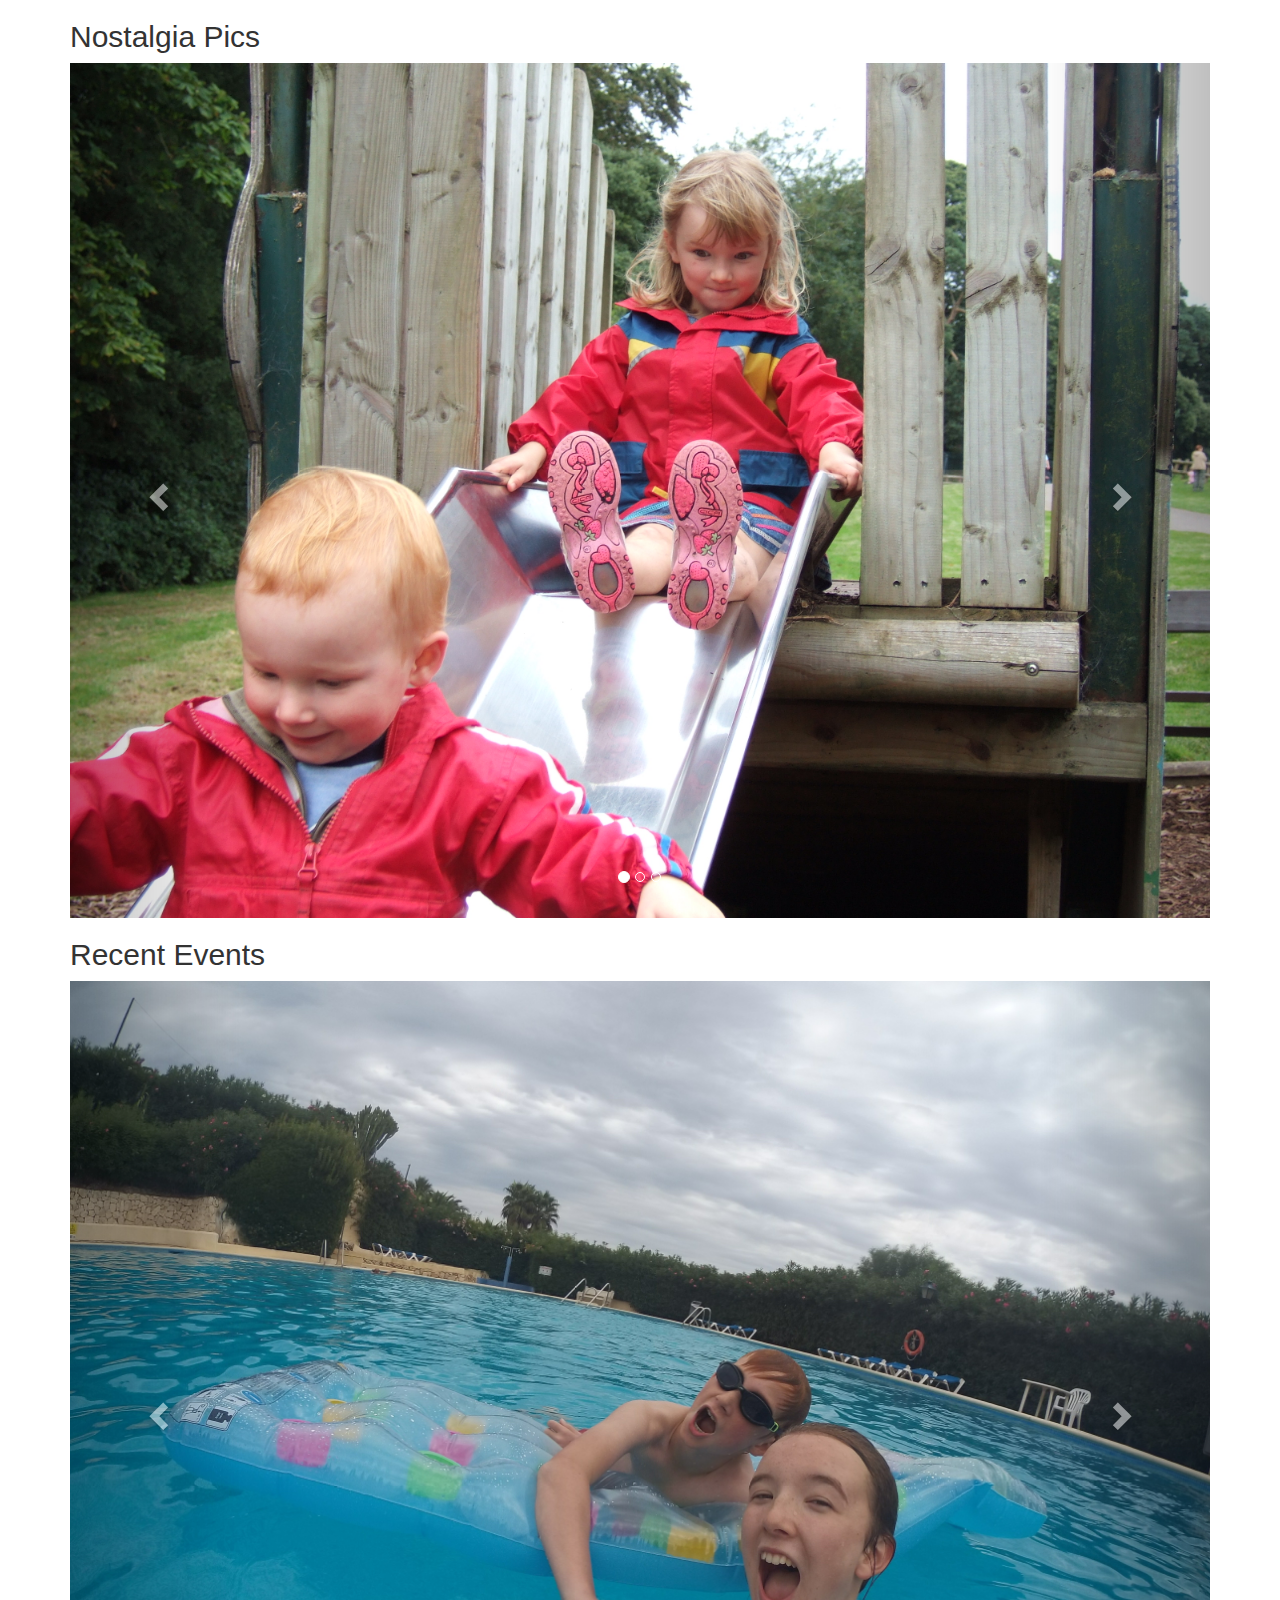
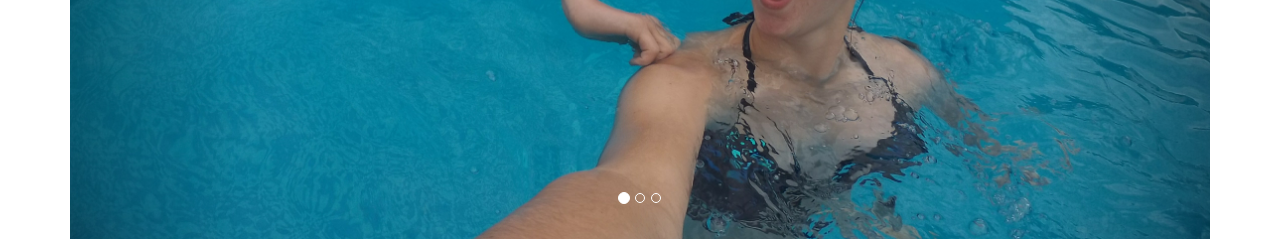
==== index.html @ 6b75ca6a "Rename gallery.html to index.html" ====
<!DOCTYPE html>
<html lang="en">
<head>
  <title>Photo Gallery</title>
  <meta charset="utf-8">
  <meta name="viewport" content="width=device-width, initial-scale=1">
  <link rel="stylesheet" href="birthday.css">

  <!-- Libaries -->
  <link rel="stylesheet" href="https://maxcdn.bootstrapcdn.com/bootstrap/3.4.1/css/bootstrap.min.css">
  <script src="https://ajax.googleapis.com/ajax/libs/jquery/3.6.3/jquery.min.js"></script>
  <script src="https://maxcdn.bootstrapcdn.com/bootstrap/3.4.1/js/bootstrap.min.js"></script>
</head>
<body>

<!--
  <div class="item">
    <img src="" alt="" style="width:100%;">
    <div class="carousel-caption">
      <h3></h3>
      <p></p>
    </div>
-->


<!-- First Slider -->
<div class="container">
  <h2>Nostalgia Pics</h2>
  <div id="Carousel_1" class="carousel slide" data-ride="carousel">
    <!-- Indicators -->
    <ol class="carousel-indicators">
      <li data-target="#Carousel_1" data-slide-to="0" class="active"></li>
      <li data-target="#Carousel_1" data-slide-to="1"></li>
      <li data-target="#Carousel_1" data-slide-to="2"></li>
    </ol>

    <!-- Wrapper for slides -->
    <div class="carousel-inner">

      <div class="item active">
        <img src="photos/2007_slide.JPG" alt="" style="width:100%;">
        <div class="carousel-caption">
          <h3></h3>
          <p></p>
        </div>
      </div>

      <div class="item">
        <img src="photos/2007_beach.jpg" alt="" style="width:100%;">
        <div class="carousel-caption">
          <h3></h3>
          <p></p>
        </div>
      </div>
    
      <div class="item">
        <img src="photos/2008_blueberry.JPG" alt="" style="width:100%;">
        <div class="carousel-caption">
          <h3></h3>
          <p></p>
        </div>
      </div>
    </div>

    <!-- Left and right controls -->
    <a class="left carousel-control" href="#Carousel_1" data-slide="prev">
      <span class="glyphicon glyphicon-chevron-left"></span>
      <span class="sr-only">Previous</span>
    </a>
    <a class="right carousel-control" href="#Carousel_1" data-slide="next">
      <span class="glyphicon glyphicon-chevron-right"></span>
      <span class="sr-only">Next</span>
    </a>
  </div>
</div>

<!-- Second Slider -->
<div class="container">
  <h2>Recent Events</h2>
  <div id="Carousel_2" class="carousel slide" data-ride="carousel">
    <!-- Indicators -->
    <ol class="carousel-indicators">
      <li data-target="#Carousel_2" data-slide-to="0" class="active"></li>
      <li data-target="#Carousel_2" data-slide-to="1"></li>
      <li data-target="#Carousel_2" data-slide-to="2"></li>
    </ol>

    <!-- Wrapper for slides -->
    <div class="carousel-inner">

      <div class="item active">
        <img src="photos/2017_pool.jpg" alt="Los Angeles" style="width:100%;">
        <div class="carousel-caption">
          <h3></h3>
          <p></p>
        </div>
      </div>

      <div class="item">
        <img src="photos/2017_raincoat.jpg" alt="Chicago" style="width:100%;">
        <div class="carousel-caption">
          <h3></h3>
          <p>!</p>
        </div>
      </div>
    
      <div class="item">
        <img src="photos/2021_santa.JPG" alt="New York" style="width:100%;">
        <div class="carousel-caption">
          <h3></h3>
          <p></p>
        </div>
      </div>
    </div>

    <!-- Left and right controls -->
    <a class="left carousel-control" href="#Carousel_2" data-slide="prev">
      <span class="glyphicon glyphicon-chevron-left"></span>
      <span class="sr-only">Previous</span>
    </a>
    <a class="right carousel-control" href="#Carousel_2" data-slide="next">
      <span class="glyphicon glyphicon-chevron-right"></span>
      <span class="sr-only">Next</span>
    </a>
  </div>
</div>

</body>
</html>
---- birthday.css ----
body {
    font-family: Arial, Helvetica, sans-serif !important;
}

.main-text{
font-size: 17px;
font-weight: bold;
text-align: center;
margin-top: 100px;  
}
.main-button{
    background-color: rgb(0,128,128);
    color: rgb(164,219,232);
    font-size: 18px;
    border: none;
    padding-left: 17px;
    padding-top: 10px;
    padding-bottom: 10px;
    padding-right: 17px;
    border-radius: 5px;
    cursor: pointer;
    box-shadow: 5px 5px 10px rgba(0,0,0,0.15);
    transition: background-color 0.45s;
    transition: color 0.25s;
    transition: opacity 0.5s;
}
.main-button:hover{
    background-color: rgb(164,219,232);
    color: rgb(0,128,128);
  }
.main-button:active{
    opacity: 0.8;
}
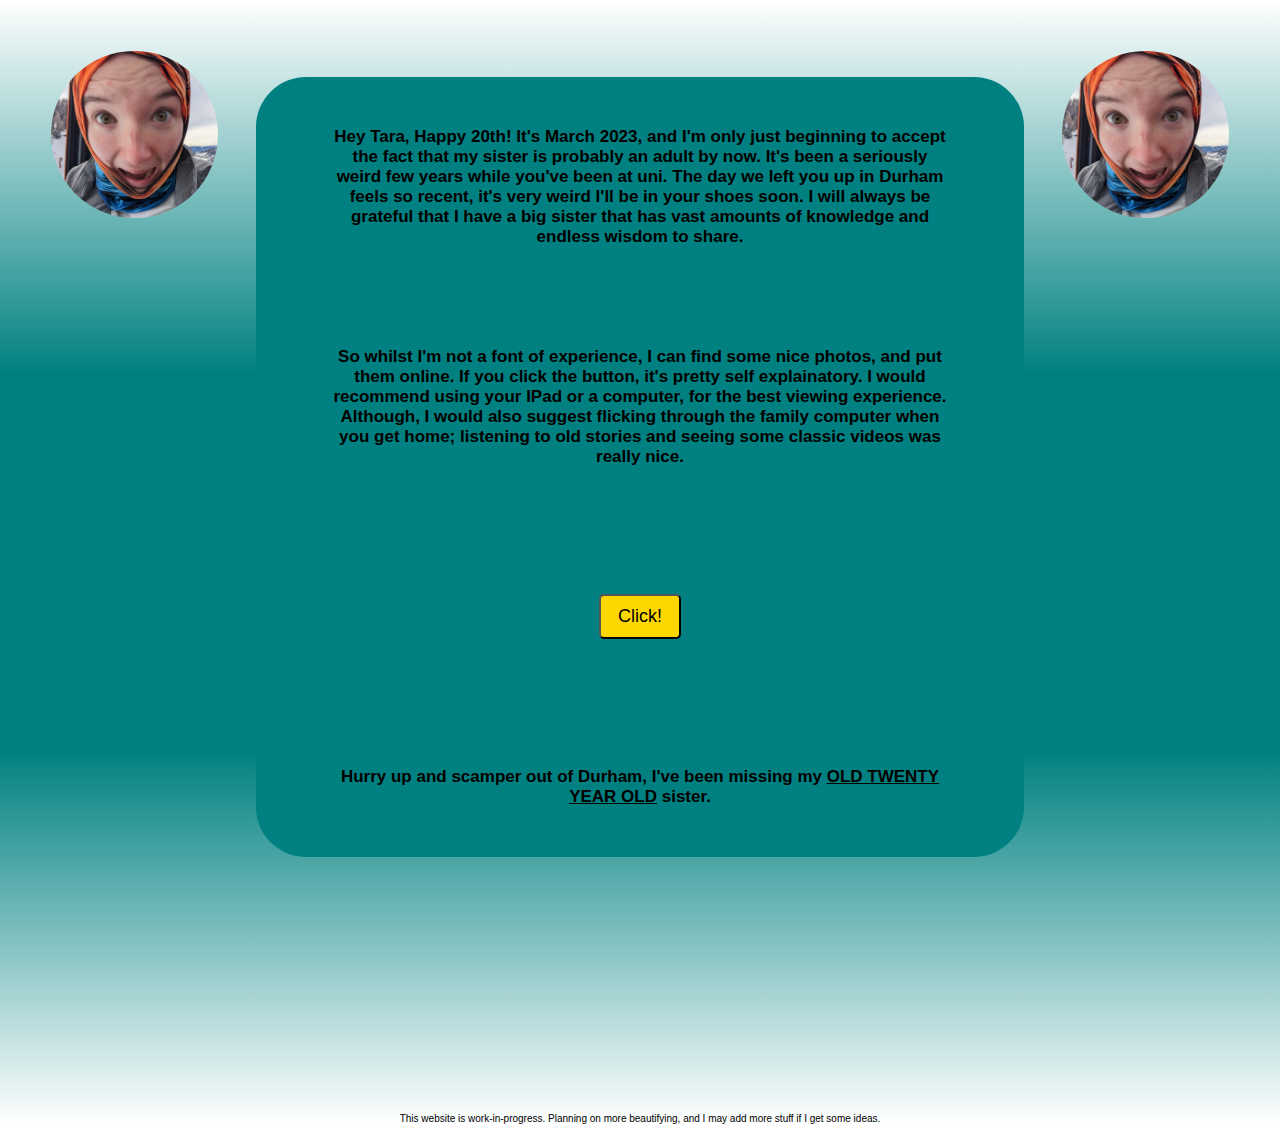
==== commit 560fb54b: "Add files via upload" ====
--- a/index.html
+++ b/index.html
@@ -1,129 +1,49 @@
 <!DOCTYPE html>
-<html lang="en">
-<head>
-  <title>Photo Gallery</title>
-  <meta charset="utf-8">
-  <meta name="viewport" content="width=device-width, initial-scale=1">
-  <link rel="stylesheet" href="birthday.css">
 
-  <!-- Libaries -->
-  <link rel="stylesheet" href="https://maxcdn.bootstrapcdn.com/bootstrap/3.4.1/css/bootstrap.min.css">
-  <script src="https://ajax.googleapis.com/ajax/libs/jquery/3.6.3/jquery.min.js"></script>
-  <script src="https://maxcdn.bootstrapcdn.com/bootstrap/3.4.1/js/bootstrap.min.js"></script>
-</head>
-<body>
+<html>
+  <head>
+    <title>Happy 20th Tara!</title>
+    <link rel="stylesheet" href="birthday.css">
+  </head>
 
-<!--
-  <div class="item">
-    <img src="" alt="" style="width:100%;">
-    <div class="carousel-caption">
-      <h3></h3>
-      <p></p>
-    </div>
--->
+  <body>
+    <div class="container" id="grad">
+      <div style="
+      display: grid;
+      grid-template-columns: 1fr 3fr 1fr;">
 
-
-<!-- First Slider -->
-<div class="container">
-  <h2>Nostalgia Pics</h2>
-  <div id="Carousel_1" class="carousel slide" data-ride="carousel">
-    <!-- Indicators -->
-    <ol class="carousel-indicators">
-      <li data-target="#Carousel_1" data-slide-to="0" class="active"></li>
-      <li data-target="#Carousel_1" data-slide-to="1"></li>
-      <li data-target="#Carousel_1" data-slide-to="2"></li>
-    </ol>
-
-    <!-- Wrapper for slides -->
-    <div class="carousel-inner">
-
-      <div class="item active">
-        <img src="photos/2007_slide.JPG" alt="" style="width:100%;">
-        <div class="carousel-caption">
-          <h3></h3>
-          <p></p>
+      <div>
+        <div class="eggcarrier-left">
+          <img class="egg" src="photos/2022_egg.jpg">
         </div>
       </div>
-
-      <div class="item">
-        <img src="photos/2007_beach.jpg" alt="" style="width:100%;">
-        <div class="carousel-caption">
-          <h3></h3>
-          <p></p>
+      <div class="centre-div">
+        <div class="main-text">
+          Hey Tara, Happy 20th! It's March 2023, and I'm only just beginning to accept the fact that my sister is probably an adult by now. 
+          It's been a seriously weird few years while you've been at uni.
+          The day we left you up in Durham feels so recent, it's very weird I'll be in your shoes soon.
+          I will always be grateful that I have a big sister that has vast amounts of knowledge and endless wisdom to share. 
+        </div>
+        <div class="main-text">
+          So whilst I'm not a font of experience, I can find some nice photos, and put them online. If you click the button, it's pretty self
+          explainatory. I would recommend using your IPad or a computer, for the best viewing experience. 
+          Although, I would also suggest flicking through the family computer when you get home; listening to old stories and seeing some classic videos was really nice.
+        </div>
+        <div class="centre">
+          <a href="gallery.html" target="_blank">
+           <button class="main-button">Click!</button>
+          </a>
+        </div>
+        <div class="main-text">
+          Hurry up and scamper out of Durham, I've been missing my <div class="underline"><strong>OLD TWENTY YEAR OLD</strong></div> sister.
         </div>
       </div>
-    
-      <div class="item">
-        <img src="photos/2008_blueberry.JPG" alt="" style="width:100%;">
-        <div class="carousel-caption">
-          <h3></h3>
-          <p></p>
+      <div>
+        <div class="eggcarrier-right">
+          <img class="egg" src="photos/2022_egg.jpg">
         </div>
       </div>
     </div>
-
-    <!-- Left and right controls -->
-    <a class="left carousel-control" href="#Carousel_1" data-slide="prev">
-      <span class="glyphicon glyphicon-chevron-left"></span>
-      <span class="sr-only">Previous</span>
-    </a>
-    <a class="right carousel-control" href="#Carousel_1" data-slide="next">
-      <span class="glyphicon glyphicon-chevron-right"></span>
-      <span class="sr-only">Next</span>
-    </a>
-  </div>
-</div>
-
-<!-- Second Slider -->
-<div class="container">
-  <h2>Recent Events</h2>
-  <div id="Carousel_2" class="carousel slide" data-ride="carousel">
-    <!-- Indicators -->
-    <ol class="carousel-indicators">
-      <li data-target="#Carousel_2" data-slide-to="0" class="active"></li>
-      <li data-target="#Carousel_2" data-slide-to="1"></li>
-      <li data-target="#Carousel_2" data-slide-to="2"></li>
-    </ol>
-
-    <!-- Wrapper for slides -->
-    <div class="carousel-inner">
-
-      <div class="item active">
-        <img src="photos/2017_pool.jpg" alt="Los Angeles" style="width:100%;">
-        <div class="carousel-caption">
-          <h3></h3>
-          <p></p>
-        </div>
-      </div>
-
-      <div class="item">
-        <img src="photos/2017_raincoat.jpg" alt="Chicago" style="width:100%;">
-        <div class="carousel-caption">
-          <h3></h3>
-          <p>!</p>
-        </div>
-      </div>
-    
-      <div class="item">
-        <img src="photos/2021_santa.JPG" alt="New York" style="width:100%;">
-        <div class="carousel-caption">
-          <h3></h3>
-          <p></p>
-        </div>
-      </div>
-    </div>
-
-    <!-- Left and right controls -->
-    <a class="left carousel-control" href="#Carousel_2" data-slide="prev">
-      <span class="glyphicon glyphicon-chevron-left"></span>
-      <span class="sr-only">Previous</span>
-    </a>
-    <a class="right carousel-control" href="#Carousel_2" data-slide="next">
-      <span class="glyphicon glyphicon-chevron-right"></span>
-      <span class="sr-only">Next</span>
-    </a>
-  </div>
-</div>
-
-</body>
+    <div class="subtext">This website is work-in-progress. Planning on more beautifying, and I may add more stuff if I get some ideas.</div>
+  </body>
 </html>
--- a/birthday.css
+++ b/birthday.css
@@ -1,25 +1,91 @@
 body {
     font-family: Arial, Helvetica, sans-serif !important;
+    margin: 0px;
+    padding: 0px;
+    overflow-x: hidden;
 }
+.subtext {
+    font-size:x-small;
+    padding-top: 20%;
+    bottom: 0;
+    text-align: center;
+}
+.underline {
+    text-decoration-line: underline;
+    display: inline;
+}
+.container {
+    height: 100%;
+    width: 100%;
+}
+#grad {
+    background-image: linear-gradient(180deg, white, teal, teal, white);
+    width: 100%;
+    height: 100%;
+}
+.eggcarrier-left {
+    margin-top: 20%;
+    padding-left: 20%;
+    padding-right: 15%;
+    position: relative;
+    animation-name: animate-left;
+    animation-duration: 8s;
+    animation-iteration-count: infinite;
+}
+.eggcarrier-right {
+    margin-top: 20%;
+    padding-left: 15%;
+    padding-right: 20%;
+    position: relative;
+    animation-name: animate-right;
+    animation-duration: 8s;
+    animation-iteration-count: infinite;
+}
+.egg {
+    width:100%;
+    border-radius: 50%;
+}
+@keyframes animate-left {
+    0%   {top:0px; rotate: 0deg;}
+    50%  {top:60%; rotate: 180deg;}
+    100% {top:0px; rotate: 0deg;}
+  }
+@keyframes animate-right {
+    0%   {top:0px; rotate: 0deg;}
+    50%  {top:60%; rotate: -180deg;}
+    100% {top:0px; rotate: 0deg;}
+  }
 
+.centre-div {
+    background-color: rgb(0,128,128);
+    border-radius: 50px;
+    margin-top: 10%;
+}
+.centre {
+    display: flex;
+    justify-content: center;
+    align-items: center;
+    height: 200px;
+    border: 3px;
+}
 .main-text{
 font-size: 17px;
 font-weight: bold;
 text-align: center;
-margin-top: 100px;  
+padding: 50px 10%;
 }
 .main-button{
-    background-color: rgb(0,128,128);
-    color: rgb(164,219,232);
+    background-color: gold;
+    color: rgb(0, 0, 0);
     font-size: 18px;
-    border: none;
+    
     padding-left: 17px;
     padding-top: 10px;
     padding-bottom: 10px;
     padding-right: 17px;
+
     border-radius: 5px;
     cursor: pointer;
-    box-shadow: 5px 5px 10px rgba(0,0,0,0.15);
     transition: background-color 0.45s;
     transition: color 0.25s;
     transition: opacity 0.5s;
@@ -30,5 +96,6 @@
   }
 .main-button:active{
     opacity: 0.8;
+    left: 10px;
 }     
    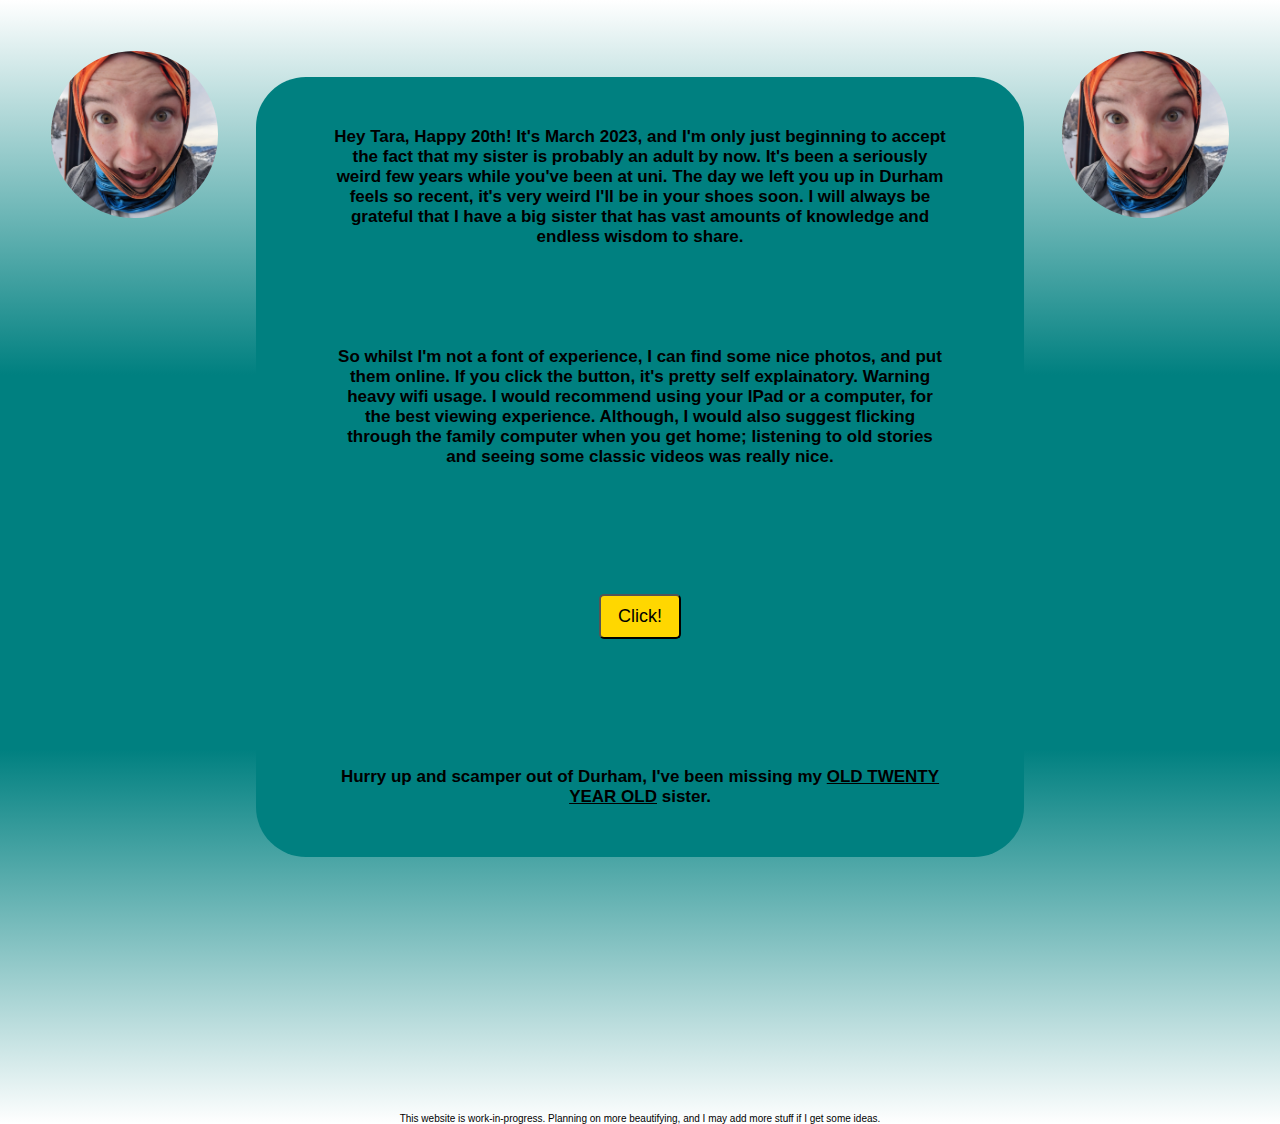
==== commit 425e5a56: "Update index.html" ====
--- a/index.html
+++ b/index.html
@@ -26,7 +26,7 @@
         </div>
         <div class="main-text">
           So whilst I'm not a font of experience, I can find some nice photos, and put them online. If you click the button, it's pretty self
-          explainatory. I would recommend using your IPad or a computer, for the best viewing experience. 
+          explainatory. Warning heavy wifi usage. I would recommend using your IPad or a computer, for the best viewing experience.
           Although, I would also suggest flicking through the family computer when you get home; listening to old stories and seeing some classic videos was really nice.
         </div>
         <div class="centre">
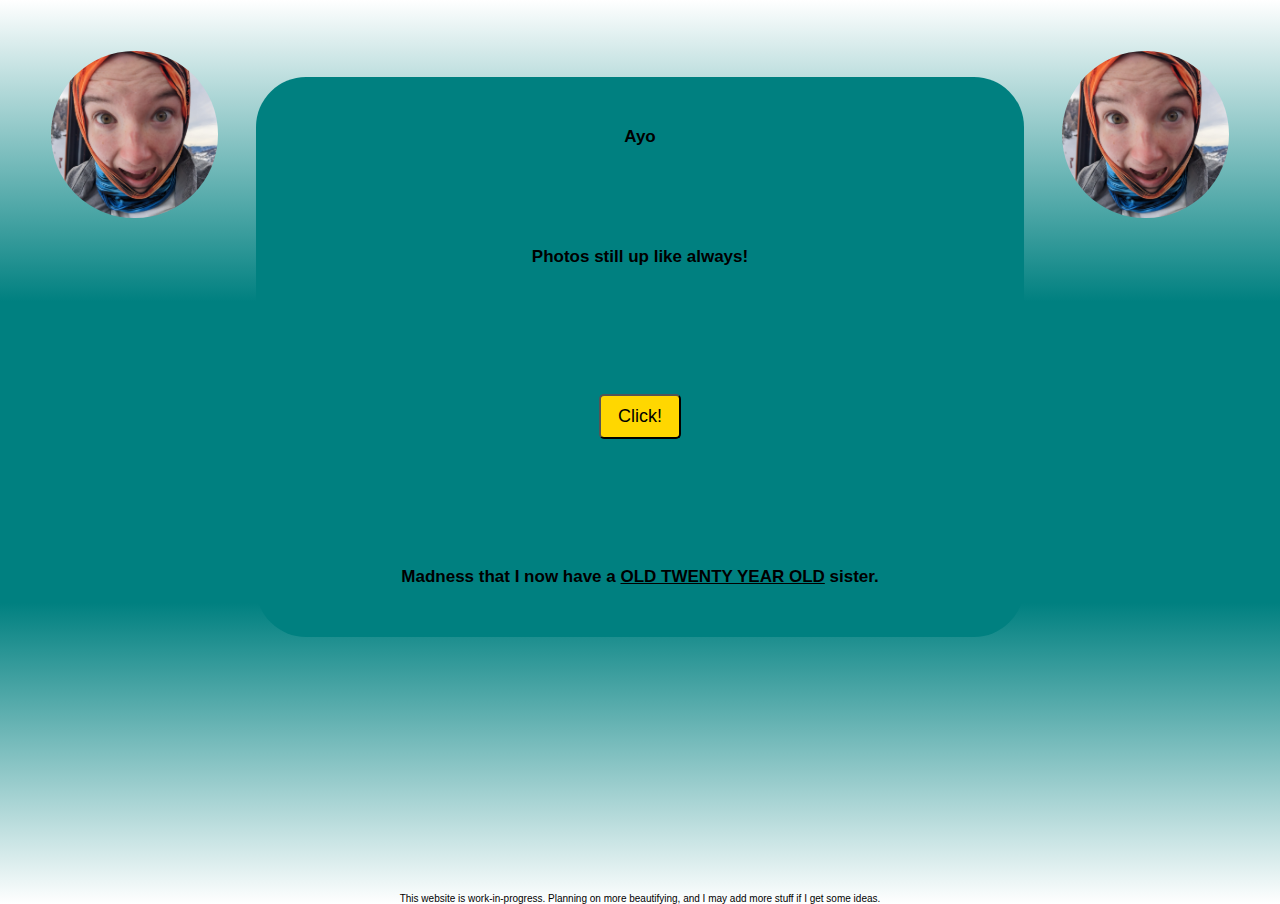
==== commit 43581918: "Update index.html" ====
--- a/index.html
+++ b/index.html
@@ -19,15 +19,10 @@
       </div>
       <div class="centre-div">
         <div class="main-text">
-          Hey Tara, Happy 20th! It's March 2023, and I'm only just beginning to accept the fact that my sister is probably an adult by now. 
-          It's been a seriously weird few years while you've been at uni.
-          The day we left you up in Durham feels so recent, it's very weird I'll be in your shoes soon.
-          I will always be grateful that I have a big sister that has vast amounts of knowledge and endless wisdom to share. 
+          Ayo
         </div>
         <div class="main-text">
-          So whilst I'm not a font of experience, I can find some nice photos, and put them online. If you click the button, it's pretty self
-          explainatory. Warning heavy wifi usage. I would recommend using your IPad or a computer, for the best viewing experience.
-          Although, I would also suggest flicking through the family computer when you get home; listening to old stories and seeing some classic videos was really nice.
+          Photos still up like always!
         </div>
         <div class="centre">
           <a href="gallery.html" target="_blank">
@@ -35,7 +30,7 @@
           </a>
         </div>
         <div class="main-text">
-          Hurry up and scamper out of Durham, I've been missing my <div class="underline"><strong>OLD TWENTY YEAR OLD</strong></div> sister.
+          Madness that I now have a <div class="underline"><strong>OLD TWENTY YEAR OLD</strong></div> sister.
         </div>
       </div>
       <div>
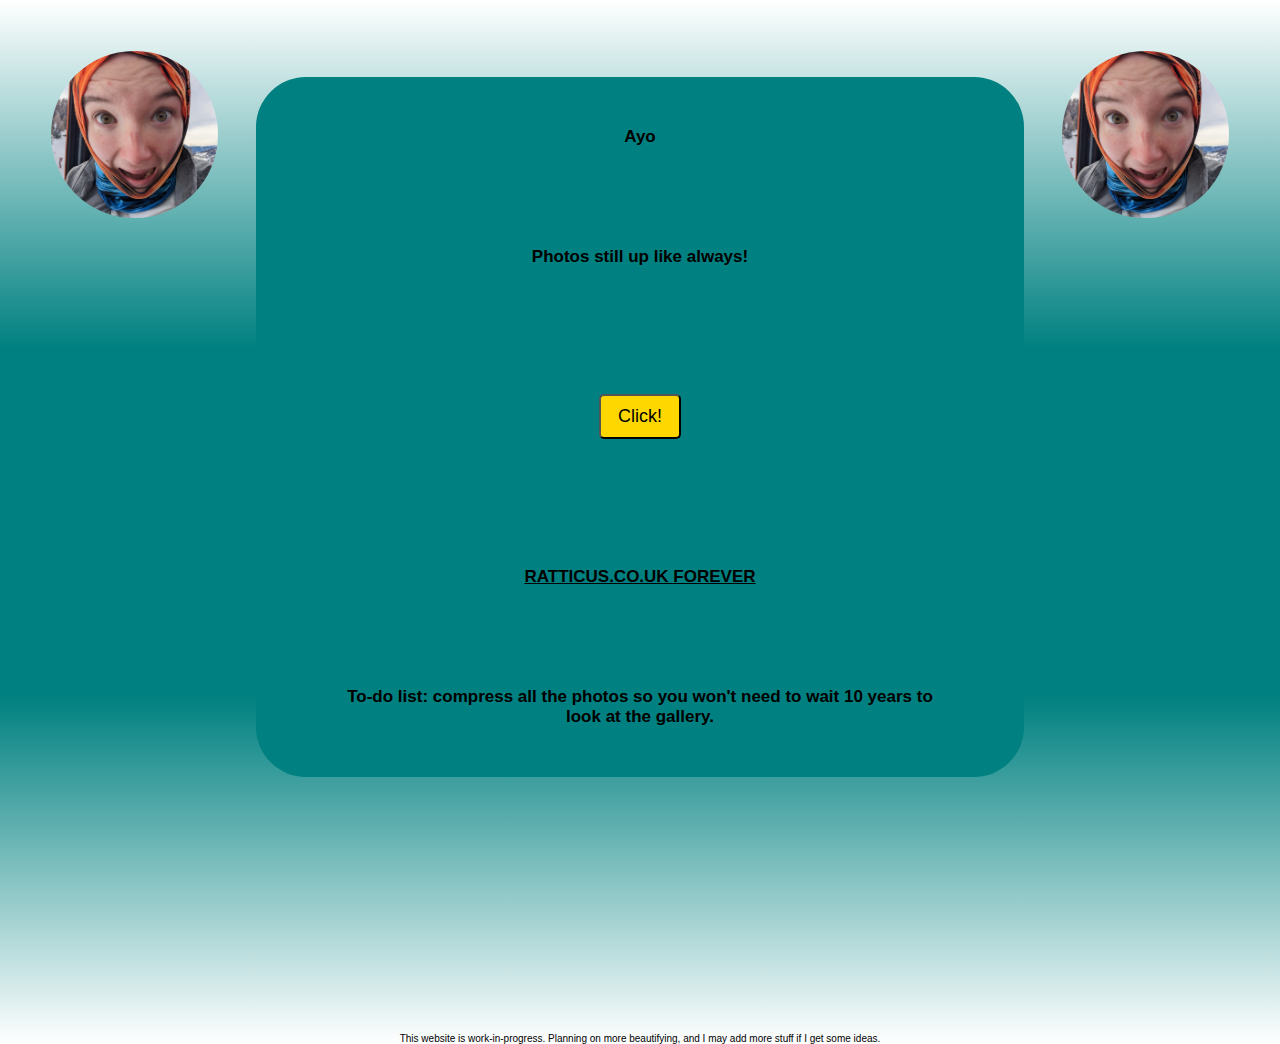
==== commit a8065c1c: "Update index.html" ====
--- a/index.html
+++ b/index.html
@@ -30,7 +30,10 @@
           </a>
         </div>
         <div class="main-text">
-          Madness that I now have a <div class="underline"><strong>OLD TWENTY YEAR OLD</strong></div> sister.
+          <div class="underline"><strong>RATTICUS.CO.UK FOREVER</strong></div>
+        </div>
+        <div class="main-text">
+          To-do list: compress all the photos so you won't need to wait 10 years to look at the gallery.
         </div>
       </div>
       <div>
